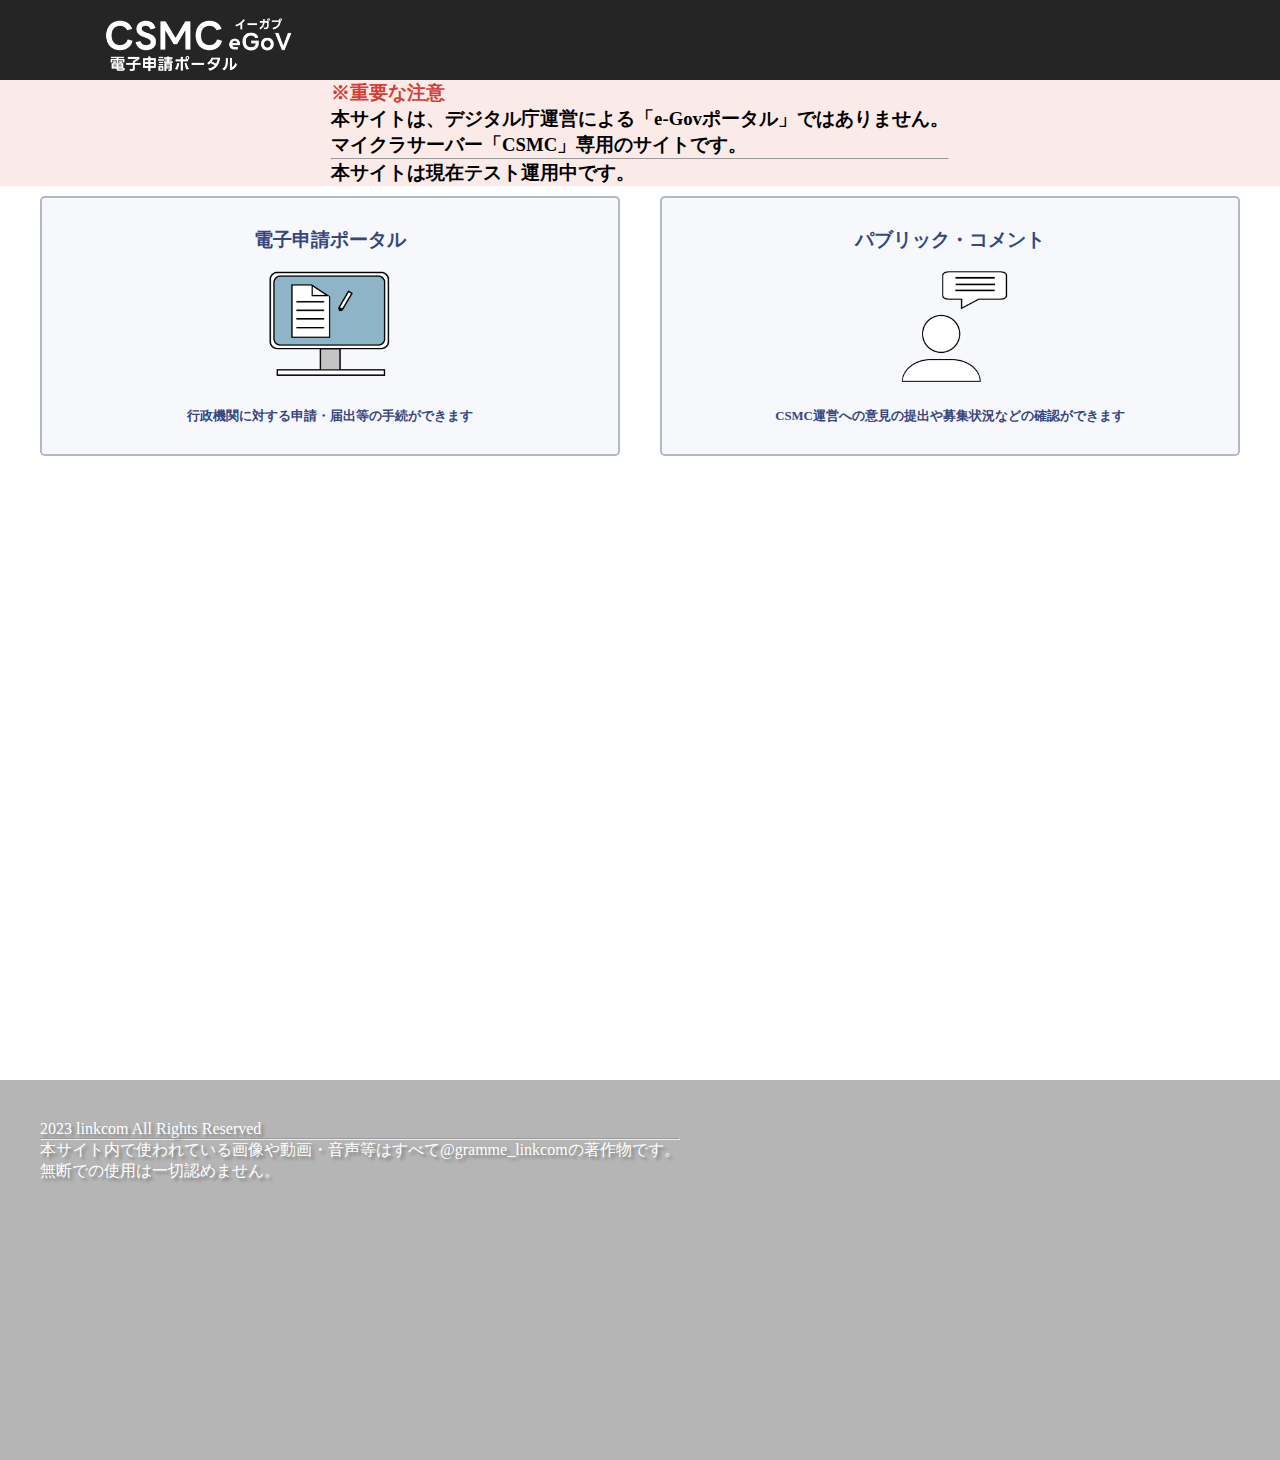
==== index.html @ 32c10f6e "Add files via upload" ====
<!DOCTYPE html>
<html lang="ja">
  <head>
    <meta charset="utf-8">
    <base id="base" href="" />
    <script src="https://code.jquery.com/jquery-3.3.1.js"></script>
    <meta name="viewport" content="width=device-width, initial-scale=1.0, maximum-scale=1.0, minimum-scale=1.0">
    <title>CSMC eGovサービス</title>
    <link rel="icon" href="images/favicon.ico" >
    <link rel="stylesheet" href="style/Phonestyle.css">
    <link rel="stylesheet" href="style/style.css">
    <link rel="stylesheet" href="style/base.css">
    <link rel="stylesheet" href="style/font.css">
    <script src="scripts/link.js"></script>
    <script src="scripts/header-control.js"></script>
  </head>
  <body>
      <header id="header" class="header">
        <div class="header-logo">
          <a  href="https://gramme-linkcom.github.io/"><img class="header-logo" src="images/title.png"></a>
        </div>
      </header>
      <main>
        <div class="header-margin"></div>
        <div class="notice-warning-margin">
          <div class="notice-warning">
            <h3 class="notice-warning-text">※重要な注意<br></h3><h3>本サイトは、デジタル庁運営による「e-Govポータル」ではありません。<br>マイクラサーバー「CSMC」専用のサイトです。</h3>
            <hr>
            <h3>本サイトは現在テスト運用中です。</h3>
          </div>
        </div>
        <ul class="link">
          <li>
            <a href="electronic-app/index.html">
              <div class="electronic-application">
                <h4>電子申請ポータル</h4>
                <img src="images/electronic-application.png" alt="">
                <h6>行政機関に対する申請・届出等の手続ができます</h6>
              </div>
            </a>
          </li>
          <li>
            <a href="">
              <div class="public-comment">
                <h4>パブリック・コメント</h4>
                <img src="images/public-comment.png" alt="">
                <h6>CSMC運営への意見の提出や募集状況などの確認ができます</h6>
              </div>
            </a>
          </li>
        </ul>
          </div>
        </div>
      </main>
      <footer>
        <div>
          <div class="footer-logo"></div>
            <div class="footer-list">
              <ul>
                <p>2023 linkcom All Rights Reserved</p>
                <hr>
                <p>本サイト内で使われている画像や動画・音声等はすべて@gramme_linkcomの著作物です。<br>無断での使用は一切認めません。</p>
              </ul>
            </div>
          </div>
        </div>
      </footer>
  </body>
  <script src="script.js"></script>
</html>
---- style/Phonestyle.css ----
@media screen and (max-width: 545px){
  .header-logo{
    width:140px;
  }
  
  a {
    text-decoration: none;
    display:block;
    display:inline-block;
    display:flex;
  }

  * {
    margin: 0px;
    padding: 0px;
  }
  .notice-warning{
    font-size: 0.75rem;
  }

  li {
    list-style: none;
    display: inline-block;
  }

  .link{
    margin: 0 auto;
    display: flex;
    justify-content:space-evenly;
  }

  .link li{
    margin-top: 10px;
    width: 45%;
    background: #F6F8FC;
    border-radius: 0.3rem;
    border: 2px solid #b1b8c6;
    height: 40vw;
    display: flex;
  }

  .link li:hover{
    border: 2px solid #838894;
    color:rgb(88, 97, 131);
  }

  .link li:active, .link a:active{
    color:rgb(114, 143, 255);
    -webkit-tap-highlight-color: transparent;
  }

  .electronic-application, .public-comment{
    display: flex;
    width: 95%;
    height: 100%;
    margin: 0 auto;
    flex-direction: column;
    justify-content: center;
    align-items: center;
    text-align: center;
    color:rgb(56, 70, 127);
  }

  .link li h4{
    font-size: .9rem;
  }

  .link img{
    width: 50%;
  }
}
---- style/style.css ----
@media screen and (min-width: 545px){
  .header-logo{
    width: 190px;
  }
  a {
    text-decoration: none;
    display:block;
    display:inline-block;
    display:flex;
  }
    
  .footer-list a {
    text-decoration: none;
    color: white;
  }
  
    li {
      list-style: none;
      display: inline-block;
    }

    .copy-container h1 {
      font-size: 140px;
    }
    
    .copy-container h2 {
      font-size: 60px;
    }
    
    .copy-container span {
      color: #ff4a4a;
      padding-top:20px;
    }  
  
    .footer-logo {
      float: left;
      font-size: 32px;
    }
    
    .footer-list {
      float: left;
    }
    
    .footer-list li {
      padding-bottom: 20px 20px;
    }
  
  * {
      margin: 0px;
      padding: 0px;
    }

    .link{
      display: flex;
      justify-content:space-evenly;
    }

    .link li{
      margin-top: 10px;
      width: 45%;
      background: #F6F8FC;
      border-radius: 0.3rem;
      border: 2px solid #b1b8c6;
    }

    .link li:hover{
      border: 2px solid #838894;
      color:rgb(88, 97, 131);
    }

    .link li:active, .link a:active{
      color:rgb(114, 143, 255);
    }

    .electronic-application, .public-comment{
      width: 90%;
      margin: 0 auto;
      display: flex;
      height: 16rem;
      flex-direction: column;
      justify-content: center;
      align-items: center;
      text-align: center;
      color:rgb(56, 70, 127);
    }

    .link li h4{
      font-size: 1.2rem;
    }

    .link li h6{
      font-size: .8rem;
    }

    .link img{
      width: 30%;
    }
  }
---- style/base.css ----
#header {
  position: fixed;
  background: #252525;
  border-radius: 25px 25px 25px 25px;
  height: 70px;
  left: 50%;
  transform: translateX(-50%);
  transition: .3s cubic-bezier(.4, 0, .2, 1);
  top: 10px;
  width: 90%;
  z-index: 199999;
}

.header-scrolled{
  box-shadow:0 10px 25px 0 rgba(0, 0, 0, .7);
}

.header-margin{
  height: 80px;
  background: #252525;
}

.header-logo {
  float: left;
  position: absolute;
  top: 50%;
  transform: translateY(-50%);
  left: 3%;
  
}

.head-animation {
  transform: translateY(-100%);
}

main {
  font-family: "LineSeed_B";
  position: relative;
  background-color: white;
  min-height: 1080px;
  height: 1300px;
  max-height: fit-content;
}

footer {
  background-color: #24242456;
  color: #fff;
  height: 300px;
  padding: 40px;
  text-align: left;
  text-shadow: 3px 3px 3px #808080;
}
/* --- 全体のBOX定義 ---------------------------------------- */
.notice-warning{
  width: fit-content;
  margin: 0 auto;
  max-width: 90%;
}
.notice-warning-text{
  color: #D23F3A;
}

.notice-warning-margin{
  background: #FAEBE8;
}
---- style/font.css ----
@font-face {
    font-family: 'LineSeed_B';
    src: url('https://csmc.linkcom.f5.si/city/font/LINESeedJP_OTF_Bd.woff') format('woff'),
}

@font-face {
  font-family: 'LineSeed_R';
  src:url('https://csmc.linkcom.f5.si/city/font/LINESeedJP_OTF_Rg.woff') format('woff');
}

@font-face {
  font-family: 'LineSeed_E';
  src:url('https://csmc.linkcom.f5.si/city/font/LINESeedJP_OTF_Eb.woff') format('woff');
}

@font-face {
  font-family: 'LineSeed_T';
  src:url('https://csmc.linkcom.f5.si/city/font/LINESeedJP_OTF_Th.woff') format('woff');
}

html{
    font-family: "LineSeed_B";
}
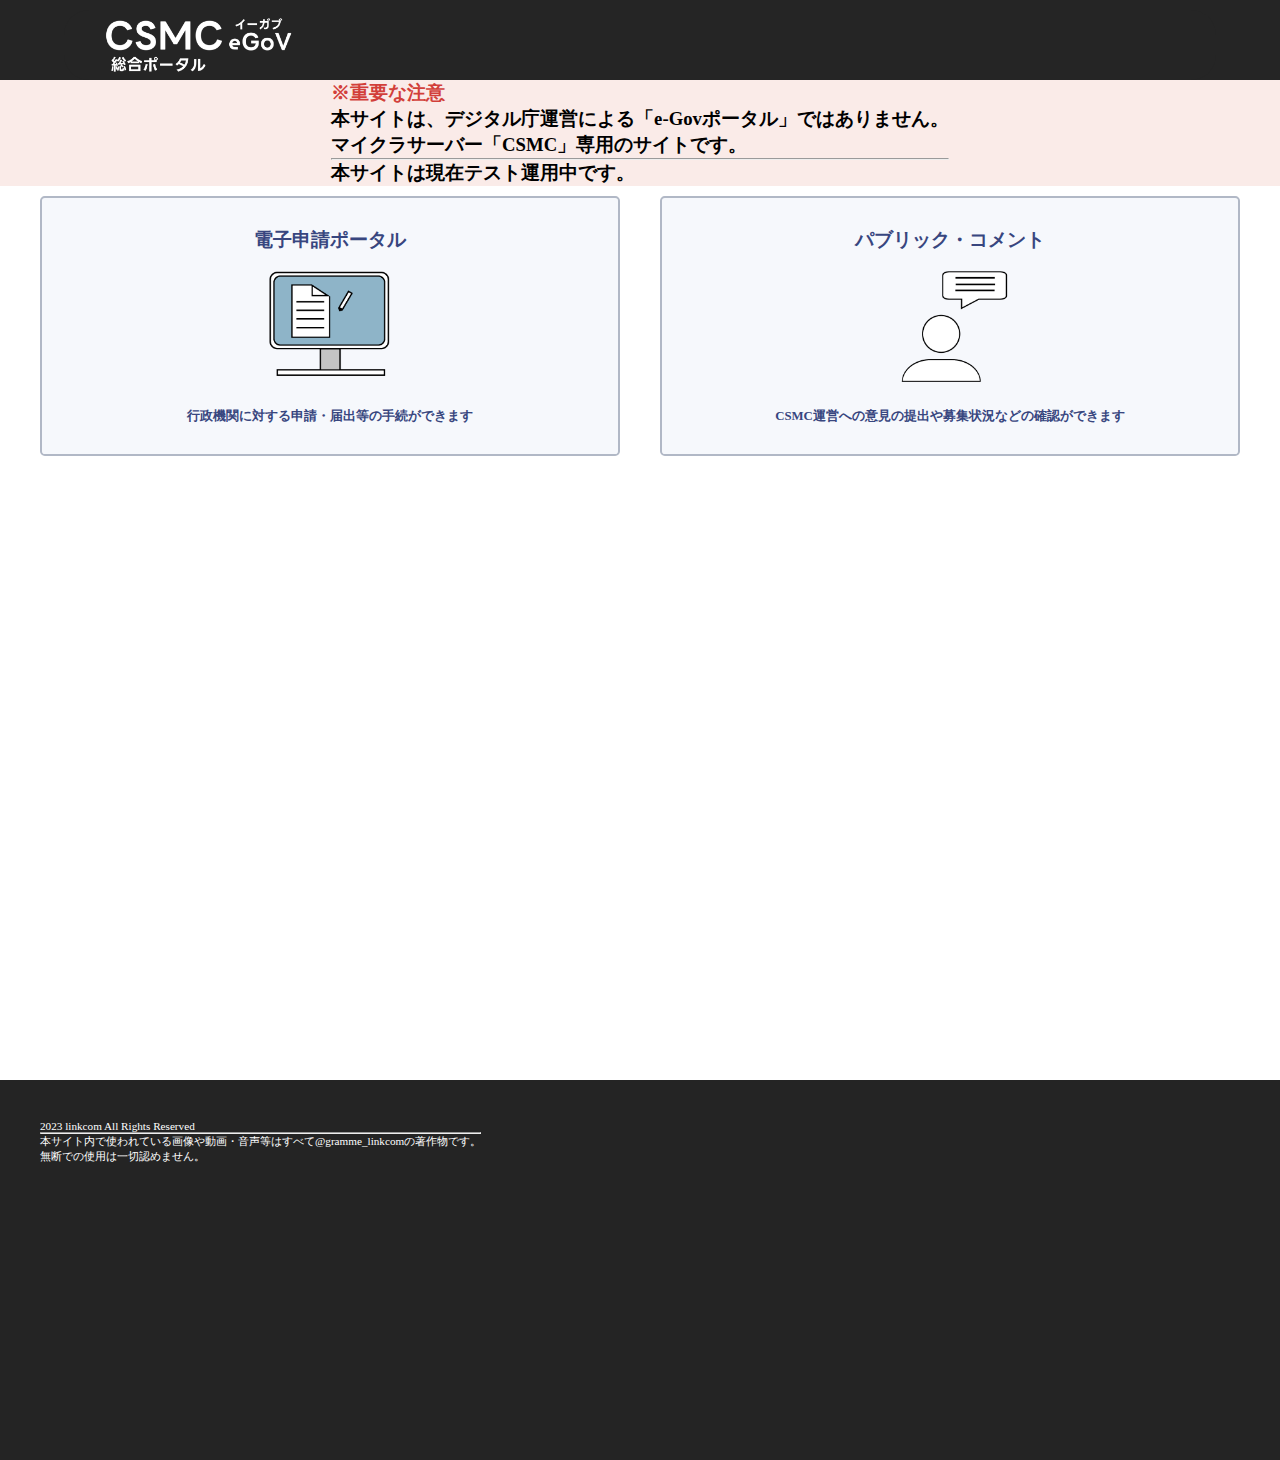
==== commit ef3988cb: "Add files via upload" ====
--- a/index.html
+++ b/index.html
@@ -17,7 +17,7 @@
   <body>
       <header id="header" class="header">
         <div class="header-logo">
-          <a  href="https://gramme-linkcom.github.io/"><img class="header-logo" src="images/title.png"></a>
+          <a  href="https://egov-csmc.linkcom.f5.si/"><img class="header-logo" src="images/title_top.png"></a>
         </div>
       </header>
       <main>
--- a/style/base.css
+++ b/style/base.css
@@ -43,12 +43,12 @@
 }
 
 footer {
-  background-color: #24242456;
+  background-color: #242424;
   color: #fff;
   height: 300px;
   padding: 40px;
   text-align: left;
-  text-shadow: 3px 3px 3px #808080;
+  font-size: .7rem;
 }
 /* --- 全体のBOX定義 ---------------------------------------- */
 .notice-warning{
